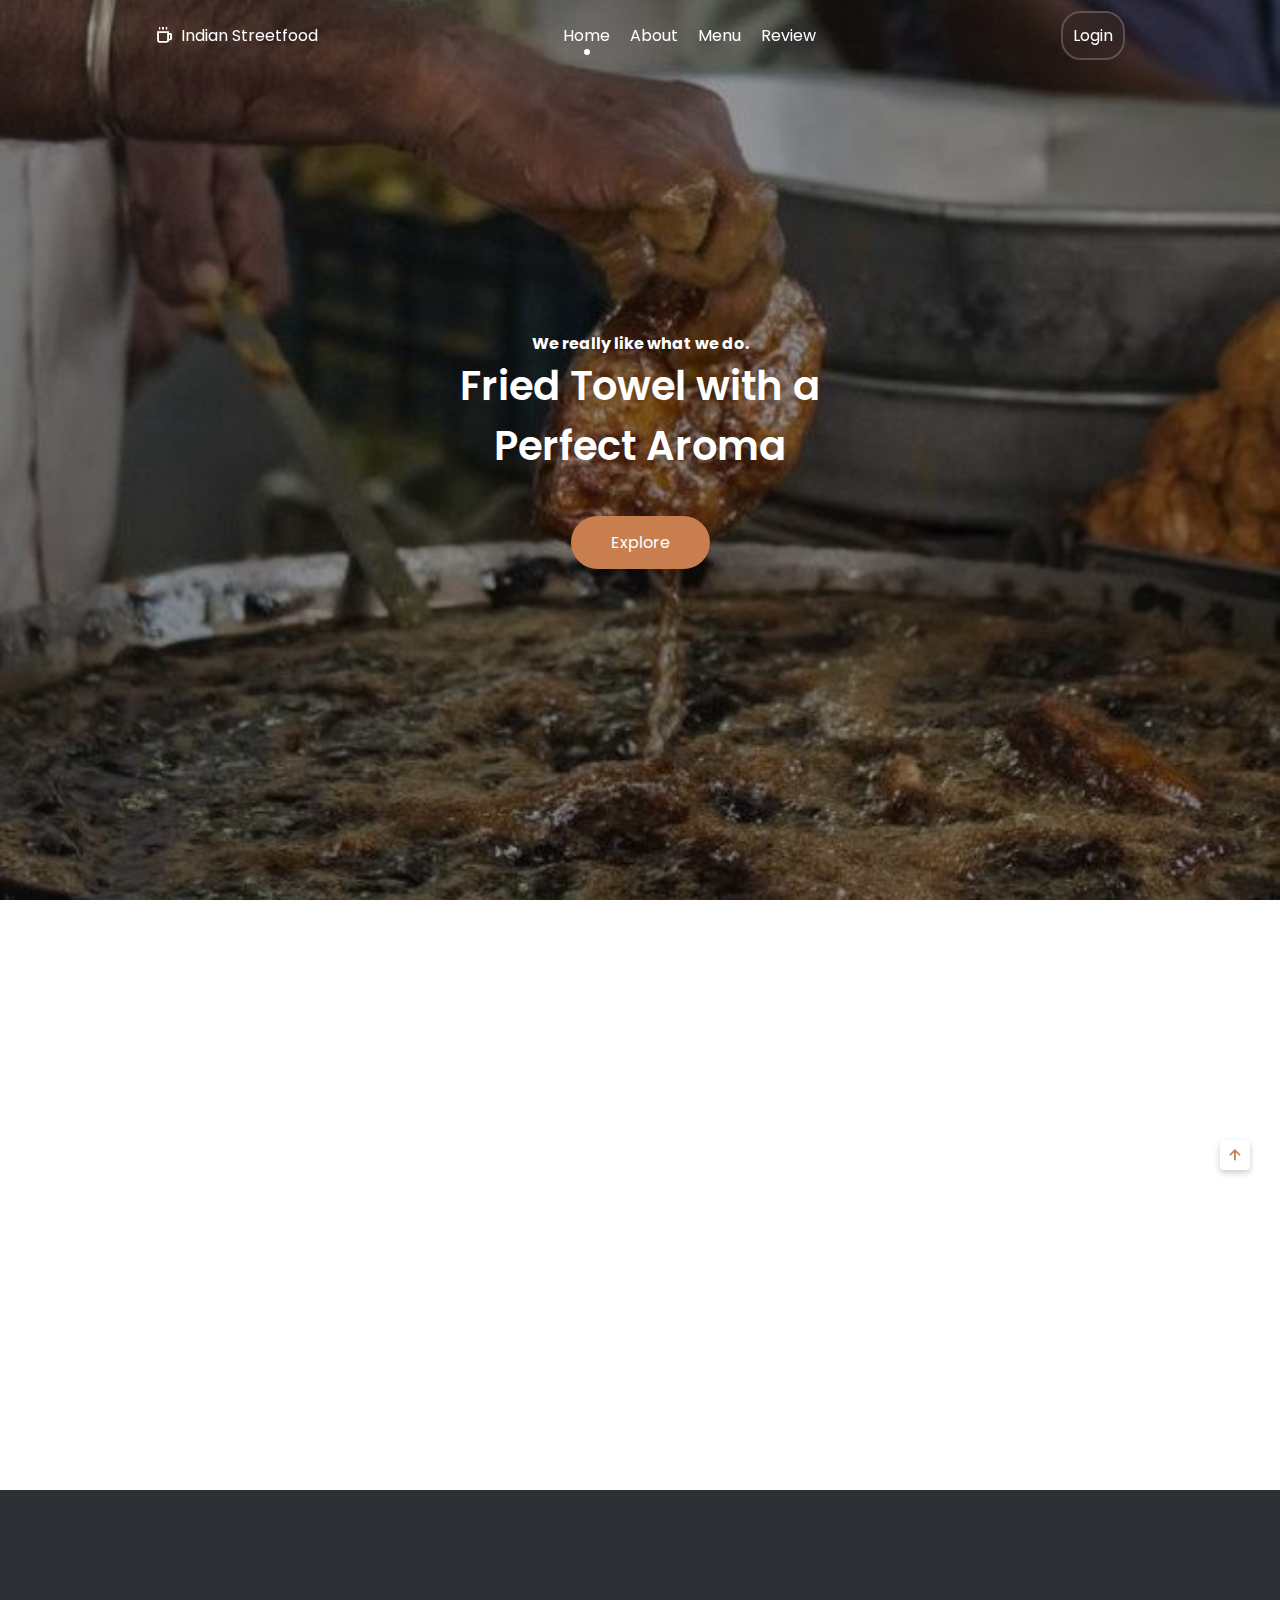
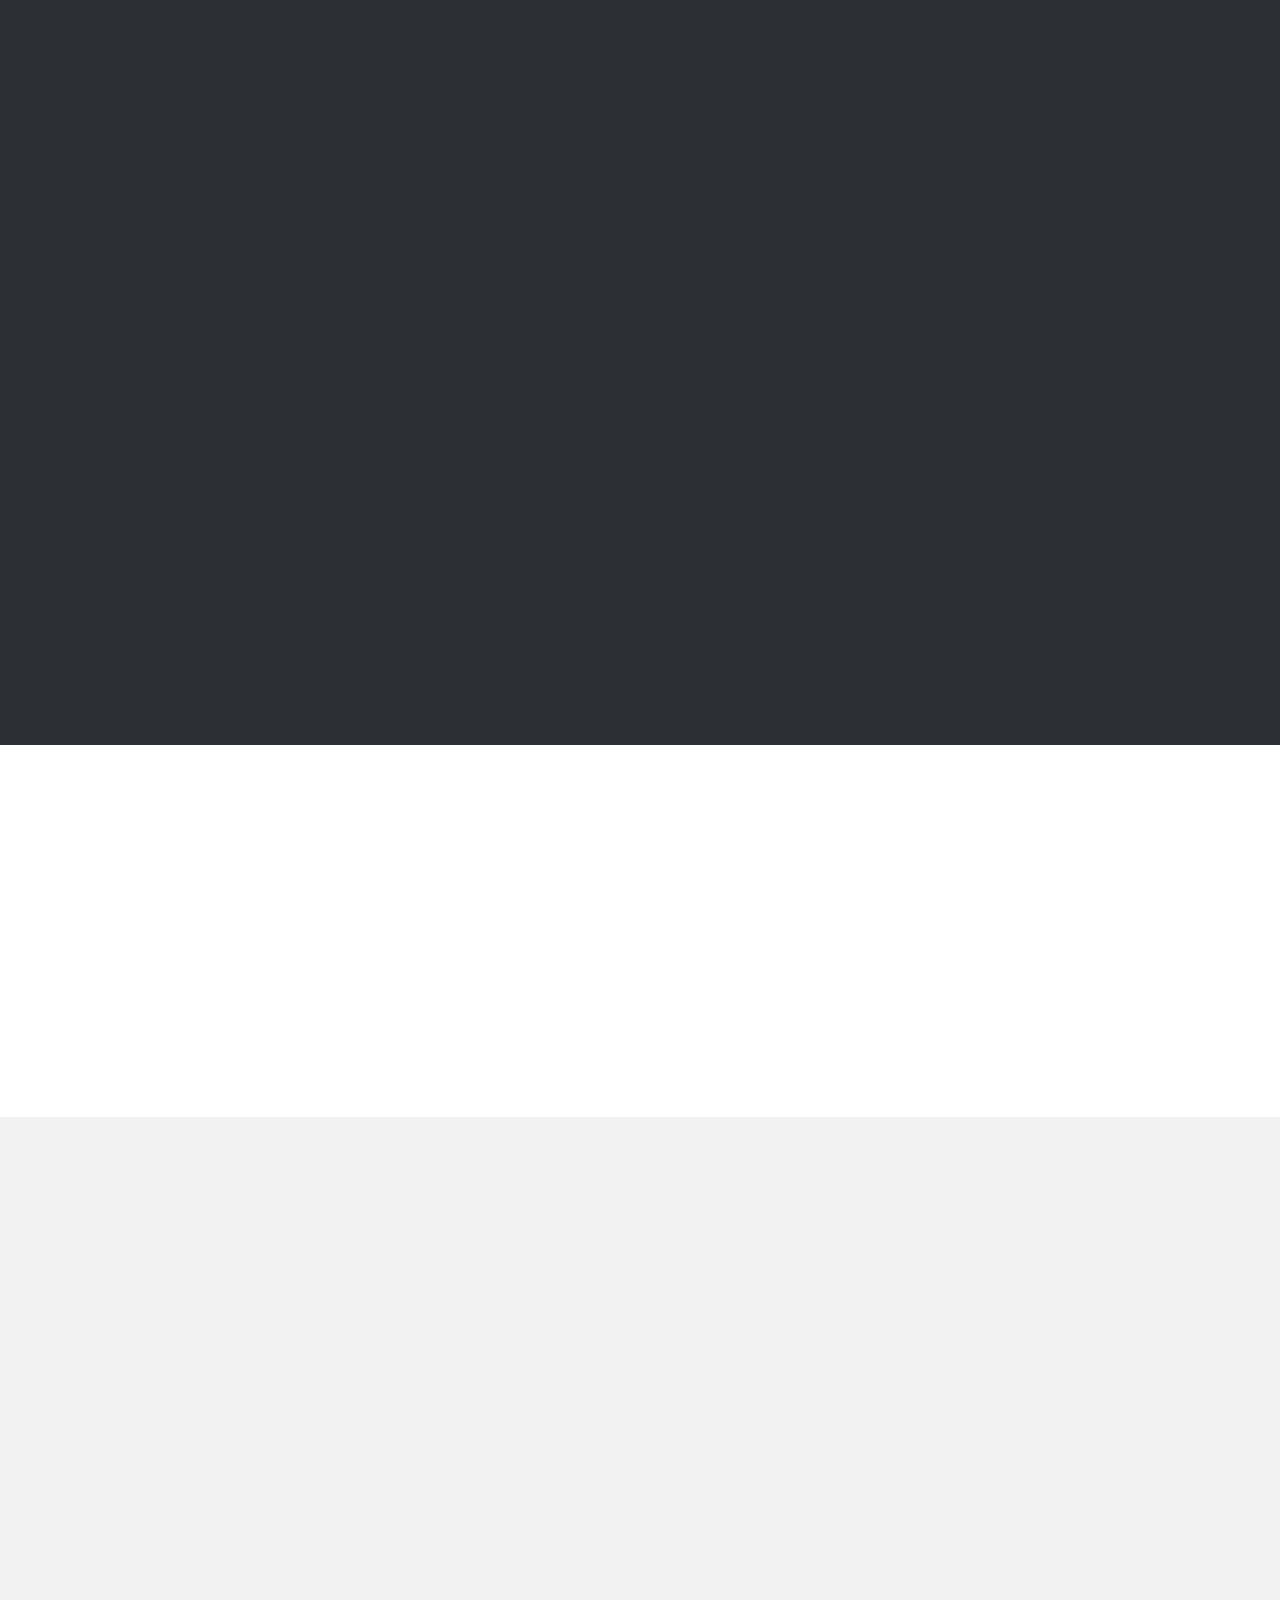
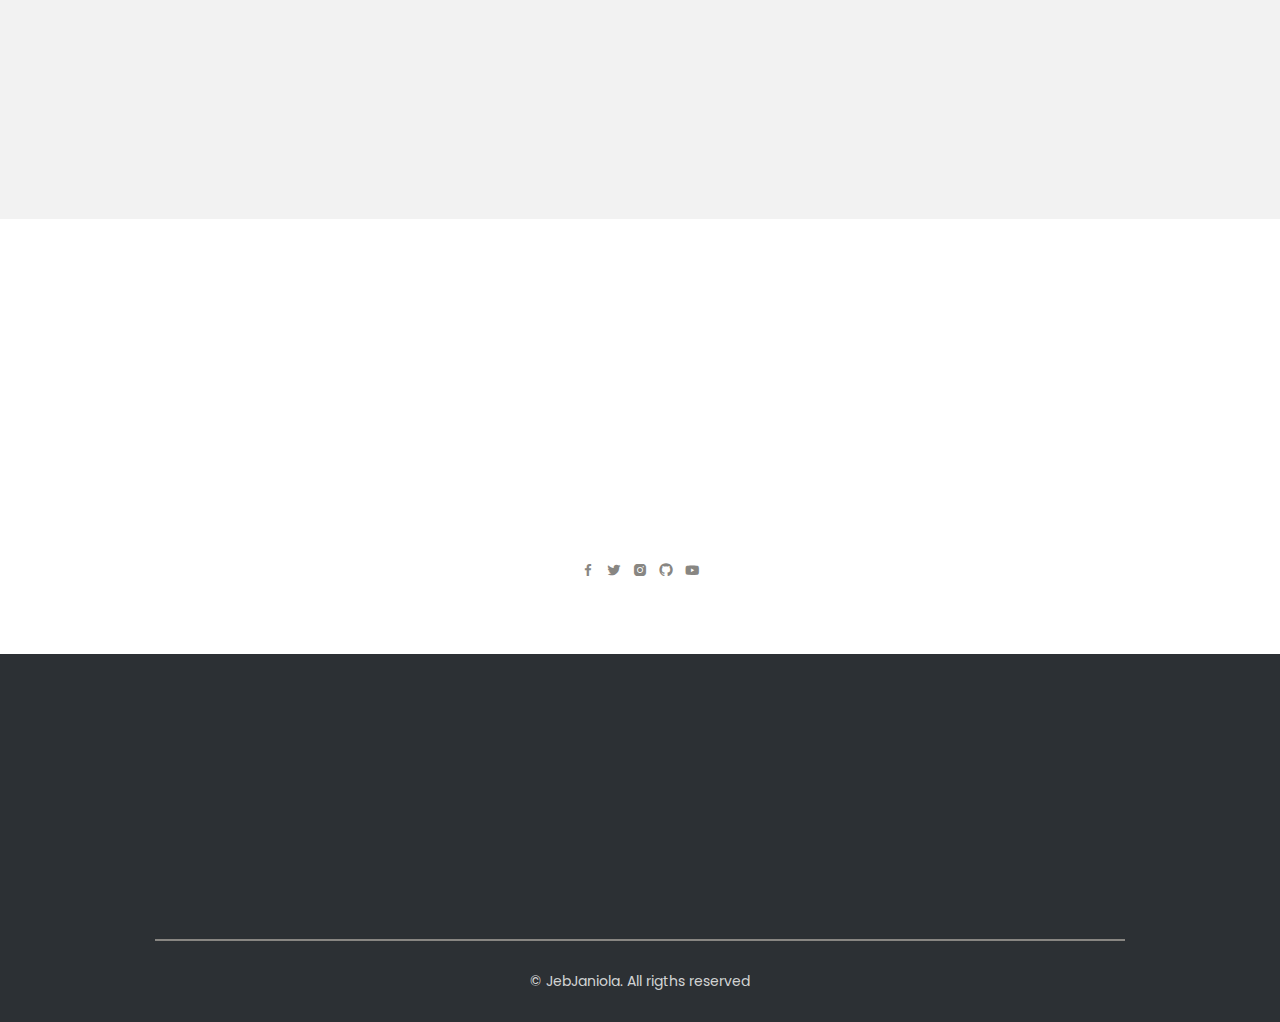
==== index.html @ 49293aab "Add files via upload" ====
<!DOCTYPE html>
<html lang="en">
<head>
    <meta charset="UTF-8">
    <meta http-equiv="X-UA-Compatible" content="IE=edge">
    <meta name="viewport" content="width=device-width, initial-scale=1.0">
    <title>Indian Streetfood</title>

    <!-- Swiper JS CSS-->
    <link rel="stylesheet" href="css/swiper-bundle.min.css">

    <!-- Scroll Reveal -->
    <link rel="stylesheet" href="css/scrollreveal.min.js">

    <!-- Boxicons -->
    <link href='https://unpkg.com/boxicons@2.1.2/css/boxicons.min.css' rel='stylesheet'>
        
    <!-- CSS -->
    <link rel="stylesheet" href="css/style.css">

</head>
<body>
<!-- Header -->
    <header class="header">
            <nav class="nav container flex">
                    <a href="#" class="logo-content flex">
                        <i class='bx bx-coffee logo-icon'></i>
                        <span class="logo-text">Indian Streetfood</span>
                    </a>

                    <div class="menu-content">
                            <ul class="menu-list flex">
                                    <li><a href="#home" class="nav-link active-navlink">home</a></li>
                                    <li><a href="#about" class="nav-link">about</a></li>
                                    <li><a href="#menu" class="nav-link">menu</a></li>
                                    <li><a href="#review" class="nav-link">review</a></li>
                            </ul>

                            <div class="media-icons flex">
                                    <a href="https://www.facebook.com"><i class='bx bxl-facebook'></i></a>
                                    <a href="https://twitter.com/i/flow/login"><i class='bx bxl-twitter' ></i></a>
                                    <a href="https://www.instagram.com/accounts/login"><i class='bx bxl-instagram-alt' ></i></a>
                                    <a href="https://github.com/login"><i class='bx bxl-github'></i></a>
                                    <a href="https://www.youtube.com/login"><i class='bx bxl-youtube'></i></a>
                            </div>

                            <i class='bx bx-x navClose-btn'></i>
                        </div>
                        
                        <div class="contact-content flex">                        
                            <button onclick="location.href='(THIS IS THE MAIN PAGE) login.html'" class="phone-number">Login</button>
                        </div>

                        <i class='bx bx-menu navOpen-btn'></i>
                </nav>
        
    </header>

<!-- Home Section -->
    <main>
        <section class="home" id="home">
                <div class="home-content">
                        <div class="swiper mySwiper">
                                <div class="swiper-wrapper">
                                        <div class="swiper-slide">
                                                <img src="images/homeImg1.jpg" alt="" class="home-img">

                                                <div class="home-details">
                                                        <div class="home-text">
                                                                <h4 class="homeSubtitle">We really like what we do.</h4>
                                                                <h2 class="homeTitle">Fried Towel with a <br> Perfect Aroma</h2>
                                                        </div>

                                                        <button class="button">Explore</button>
                                                </div>
                                        </div>

                                        <div class="swiper-slide">
                                                <img src="images/homeImg2.jpg" alt="" class="home-img">

                                                <div class="home-details">
                                                        <div class="home-text">
                                                                <h4 class="homeSubtitle">Enjoy the finest exotic foods.</h4>
                                                                <h2 class="homeTitle">Enjoy Our Exclusive <br> Mekus Mekus</h2>
                                                        </div>

                                                        <button class="button">Explore</button>
                                                </div>
                                        </div>

                                        <div class="swiper-slide">
                                                <img src="images/homeImg3.jpg" alt="" class="home-img">

                                                <div class="home-details">
                                                        <div class="home-text">
                                                                <h4 class="homeSubtitle">Making Our food with bacteria.</h4>
                                                                <h2 class="homeTitle">Alluring and Fragrant <br> Hand Aroma</h2>
                                                        </div>

                                                        <button class="button">Explore</button>
                                                </div>
                                        </div>
                                </div>

                                <div class="swiper-button-next swiper-navBtn"></div>
                                <div class="swiper-button-prev swiper-navBtn"></div>
                                <div class="swiper-pagination"></div>
                        </div>
                </div>
        </section>

    
<!-- About Section -->
        <section class="section about" id="about">
                <div class="about-content container">
                        <div class="about-imageContent">
                                <img src="images/aboutImg.jpg" alt="" class="about-img">

                                <div class="aboutImg-textBox">
                                        <i class='bx bx-heart heart-icon flex'></i>
                                        <p class="content-description">I really love the Sabaw sa Bata. The mixture was very smooth.</p>
                                </div>
                        </div>

                        <div class="about-details">
                                <div class="about-text">
                                        <h4 class="content-subtitle"><i>Our Indian Shop</i></h4>
                                        <h2 class="content-title">We Combine Cleanliness <br> and Dirtiness</h2>
                                        <p class="content-description">We appreciate your trust greatly. 
                                                Our clients choose us and our products because they know we are the best.</p>

                                        <ul class="about-lists flex">
                                                <li class="about-list">Sabaw sa Bata</li>
                                                <li class="about-list dot">.</li>
                                                <li class="about-list">Linanay na Plastic</li>
                                                <li class="about-list dot">.</li>
                                                <li class="about-list">Mekus</li>
                                        </ul>
                                </div>

                                <div class="about-buttons flex">
                                        <button class="button">About Us</button>
                                        <a href="#" class="about-link flex">
                                                <span class="link-text">see more</span>
                                                <i class='bx bx-right-arrow-alt about-arrowIcon'></i>
                                        </a>
                                </div>
                        </div>

                </div>
        </section>

    
<!-- Menu Section -->
        <section class="section menu" id="menu">
            <div class="menu-container container">
                    <div class="meu-text">
                            <h4 class="section-subtitle"><i>Our Menu</i></h4>
                            <h2 class="section-title">Our Popular Menu</h2>
                            <p class="section-description">
                                Our place designed by pro food architecture with psychologist to build best place suit you.
                            </p>
                    </div>

                    <div class="menu-content">
                            <div class="menu-items">
                                    <div class="menu-item flex">
                                            <img src="images/menuImg1.png" alt="" class="menu-img">

                                            <div class="menuItem-details">
                                                    <h4 class="menuItem-topic">Dinuldog na Kaang</h4>
                                                    <p class="menuItem-des">"Our Best Seller!" Very high quality ingredients coming from ancient pots.</p>
                                            </div>

                                            <div class="menuItem-price flex">
                                                    <span class="discount-price">$19.99</span>
                                                    <span class="real-price">$49.66</span>
                                            </div>
                                    </div>
                                    <div class="menu-item flex">
                                            <img src="images/menuImg2.png" alt="" class="menu-img">

                                            <div class="menuItem-details">
                                                    <h4 class="menuItem-topic">Sabaw sa Bata</h4>
                                                    <p class="menuItem-des">High quality homemade soup filled with bunch of proteins.</p>
                                            </div>

                                            <div class="menuItem-price flex">
                                                    <span class="discount-price">$39.99</span>
                                                    <span class="real-price">$69.66</span>
                                            </div>
                                    </div>
                                    <div class="menu-item flex">
                                            <img src="images/menuImg3.png" alt="" class="menu-img">

                                            <div class="menuItem-details">
                                                    <h4 class="menuItem-topic">Linanay na Plastic</h4>
                                                    <p class="menuItem-des">Very nutritous highly toxic Planet Saturn organic minerals.</p>
                                            </div>

                                            <div class="menuItem-price flex">
                                                    <span class="discount-price">$9.99</span>
                                                    <span class="real-price">$19.66</span>
                                            </div>
                                    </div>
                                    <div class="menu-item flex">
                                            <img src="images/menuImg4.png" alt="" class="menu-img">

                                            <div class="menuItem-details">
                                                    <h4 class="menuItem-topic">Abog's Bintana</h4>
                                                    <p class="menuItem-des">Imported high quality dust of windows coming from Mars</p>
                                            </div>

                                            <div class="menuItem-price flex">
                                                    <span class="discount-price">$59.99</span>
                                                    <span class="real-price">$99.66</span>
                                            </div>
                                    </div>
                            </div>

                            <div class="time-table">
                                    <span class="time-topic">Catogries Time</span>

                                    <ul class="time-lists">
                                            <li class="time-list flex">
                                                    <span class="open-day"> Sunday</span>
                                                    <span class="open-time">Closed</span>
                                            </li>
                                            <li class="time-list flex">
                                                    <span class="open-day"> Monday</span>
                                                    <span class="open-time">7.00am - 3.00pm</span>
                                            </li>
                                            <li class="time-list flex">
                                                    <span class="open-day"> Tuesday</span>
                                                    <span class="open-time">7.00am - 3.00pm</span>
                                            </li>
                                            <li class="time-list flex">
                                                    <span class="open-day"> Wednesday</span>
                                                    <span class="open-time">7.00am - 3.00pm</span>
                                            </li>
                                            <li class="time-list flex">
                                                    <span class="open-day"> Thursday</span>
                                                    <span class="open-time">7.00am - 3.00pm</span>
                                            </li>
                                            <li class="time-list flex">
                                                    <span class="open-day"> Friday</span>
                                                    <span class="open-time">7.00am - 3.00pm</span>
                                            </li>
                                            <li class="time-list flex">
                                                    <span class="open-day"> Saturday</span>
                                                    <span class="open-time">9.00am - 2.00pm</span>
                                            </li>
                                    </ul>
                            </div>
                    </div>
            </div>
        </section>

    
<!-- Brand Section -->
        <section class="section brand">
            <div class="brand-container container">
                    <h4 class="section-subtitle"><i>Our Trusted Brand</i></h4>

                    <div class="brand-images">
                            <div class="brand-image">
                                    <img src="images/brandImg1.png" alt="" class="brand-img">
                            </div>
                            <div class="brand-image">
                                    <img src="images/brandImg2.png" alt="" class="brand-img">
                            </div>
                            <div class="brand-image">
                                    <img src="images/brandImg3.png" alt="" class="brand-img">
                            </div>
                            <div class="brand-image">
                                    <img src="images/brandImg4.png" alt="" class="brand-img">
                            </div>
                            <div class="brand-image">
                                    <img src="images/brandImg5.png" alt="" class="brand-img">
                            </div>
                    </div>
            </div>
        </section>

    
<!-- Reviews Section -->
        <section class="section review" id="review">
            <div class="review-container container">
                    <div class="review-text">
                            <h4 class="section-subtitle"><i>Reviews</i></h4>
                            <h2 class="section-title">What Clients Says</h2>
                            <p class="section-description">Many of our clients give high rating on our products making sure the Cleanliness and Healthiness of our foods.</p>
                    </div>

                    <div class="tesitmonial swiper mySwiper">
                            <div class="swiper-wrapper">
                                    <div class="testi-content swiper-slide flex">
                                            <img src="images/profileImg2.jpg" alt="" class="review-img">
                                            <p class="review-quote">Grabe Di gyud ko katuo na in-ani diay kalami inyong "Dinuldog na Kaang" sulit kaayu siya para sa iyang presyo perti gyud nakong busuga 10/10 gyud koni marecomend ninyo mga goys, sanaman inyo gihuwat mga goys? mekus mekus namo!</p>
                                            <i class='bx bxs-quote-alt-left quote-icon'></i>

                                            <div class="testi-personDetails flex">
                                                    <span class="name">James Marky Gervise</span>
                                                    <span class="job">Call of Duty Financer</span>
                                            </div>
                                    </div>
                                    <div class="testi-content swiper-slide flex">
                                            <img src="images/profileImg1.jpg" alt="" class="review-img">
                                            <p class="review-quote">Nipalit ko nganhig sa inyong store og "Sabaw sa Bata" kay labad kaayu akong ulo gikan ko losestreak sa ML nya dili ko katuo inani kaayu kalami inyo pagkaon sulit kaayu for the price 11/10 gyud akong rate.</p>
                                            <i class='bx bxs-quote-alt-left quote-icon'></i>

                                            <div class="testi-personDetails flex">
                                                    <span class="name">John Sasing</span>
                                                    <span class="job">Kadita Top Global Mars</br>53 Stars Epical Immortal</span>
                                            </div>
                                    </div>
                                    <div class="testi-content swiper-slide flex">
                                            <img src="images/profileImg3.jpg" alt="" class="review-img">
                                            <p class="review-quote">The best kaayu inyong "Abog's Bintana" naa nagyud koy energy sakong sayaw sa tiktok this is my best purchase so far 100/10 is my rate.</p>
                                            <i class='bx bxs-quote-alt-left quote-icon'></i>

                                            <div class="testi-personDetails flex">
                                                    <span class="name">Johnfer Roble</span>
                                                    <span class="job">Tiktoker</span>
                                            </div>
                                    </div>
                                </div>
                                <div class="swiper-button-next swiper-navBtn"></div>
                                <div class="swiper-button-prev swiper-navBtn"></div>
                                <div class="swiper-pagination"></div>
                    </div>
            </div>
        </section>

    
<!-- Newsletter Section -->
        <section class="section newsletter">
            <div class="newletter-container container">
                <a href="#" class="logo-content flex">
                        <i class='bx bx-coffee logo-icon'></i>
                        <span class="logo-text">Indian Streetfood</span>
                    </a>

                    <p class="section-description">This is the perfect place to find a nice and cozy spot to eat some. You'll find the Dinuldog na kaang, Abogs Bintana and more shops right in this website.</p>

                    <div class="newsletter-inputBox">
                            <input type="email" placeholder="email@example.com" class="newletter-input">
                            <button class="button newsletter-button">Subscribe</button>
                    </div>

                    <div class="newsletter media-icons flex">
                        <a href="https://www.facebook.com"><i class='bx bxl-facebook'></i></a>
                        <a href="https://twitter.com/i/flow/login"><i class='bx bxl-twitter' ></i></a>
                        <a href="https://www.instagram.com/accounts/login"><i class='bx bxl-instagram-alt' ></i></a>
                        <a href="https://github.com/login"><i class='bx bxl-github'></i></a>
                        <a href="https://www.youtube.com/login"><i class='bx bxl-youtube'></i></a>
                </div>
            </div>
        </section>
        
    
<!-- Footer Section -->
        <footer class="section footer">
            <div class="footer-container container">
                    <div class="footer-content">
                        <a href="#" class="logo-content flex">
                                <i class='bx bx-coffee logo-icon'></i>
                                <span class="logo-text">Indian Streetfood</span>
                            </a>

                            <p class="content-description">Indian Streetfoods serves different variants of high quality clean dishes in a much affordable price.</p>

                            <div class="footer-location flex">
                                <i class='bx bx-map map-icon'></i>
                                
                                <div class="location-text">
                                        North Atlantic Ocean, Noachis Terra, Mars, Solar System, 45.0°S 350.0°E
                                </div>
                            </div>
                    </div>

                    <div class="footer-linkContent">
                            <ul class="footer-links">
                                    <h4 class="footerLinks-title">Facility</h4>

                                    <li><a href="#" class="footer-link">Private Room</a></li>
                                    <li><a href="#" class="footer-link">Meeting Room</a></li>
                                    <li><a href="#" class="footer-link">Event Room</a></li>
                                    <li><a href="#" class="footer-link">Creative Studio</a></li>
                                    <li><a href="#" class="footer-link">Custom Room</a></li>
                            </ul>
                            <ul class="footer-links">
                                    <h4 class="footerLinks-title">Facility</h4>

                                    <li><a href="#" class="footer-link">Coffee</a></li>
                                    <li><a href="#" class="footer-link">Beverages</a></li>
                                    <li><a href="#" class="footer-link">Dishes</a></li>
                            </ul>
                            <ul class="footer-links">
                                    <h4 class="footerLinks-title">Support</h4>

                                    <li><a href="#" class="footer-link">About Us</a></li>
                                    <li><a href="#" class="footer-link">FAQs</a></li>
                                    <li><a href="#" class="footer-link">Private Policy</a></li>
                                    <li><a href="#" class="footer-link">Help Us</a></li>
                            </ul>
                    </div>
            </div>
            <div class="footer-copyRight">&#169; JebJaniola. All rigths reserved</div>
        </footer>

<!-- Scroll Up -->
        <a href="#home" class="scrollUp-btn flex">
                <i class='bx bx-up-arrow-alt scrollUp-icon'></i>
        </a>

</main>

<!-- Swiper JS -->
<script src="js/swiper-bundle.min.js"></script>

<!-- Scroll Reveal -->
<script src="js/scrollreveal.js"></script>

<!-- JavaScript -->
    <script src="js/script.js"></script>
</body>
</html>
---- css/style.css ----
/* Google Fonts - Poppins */
@import url('https://fonts.googleapis.com/css2?family=Poppins:wght@300;400;500;600&display=swap');

html{
    font-size: 62.5%; /* 1rem = 10px */
    scroll-behavior: smooth;
}
:root{
/* Font Sizes & Family */
/* if we set html's font size 62.5% then 1rem = 10px */

--body-font: 'Poppins', sans-serif;

--big-font: 4rem;
--h1-font: 3.6rem;
--h2-font: 2.4rem;
--h3-font: 2rem;
--h4-font: 1.8rem;
--normal-font: 1.6rem;
--small-font: 1.4rem;
--smaller-font: 1.3rem;

/* Font Weight ***/
--font-regular: 400;
--font-medium: 500;
--font-semi-bold: 600;

/* Color Variables */
--primary-color: #C87E4F;
--primary-color-hover: #C2703D;
--text-color: #333;
--text-color-light: #888682;
--border-color: #484848;
--white-color: #FFF;
--section-bg: #2C3034;

/* z-index */
--z-overlay: 10;
--z-fixed: 100;

/* transition */
--tran-0-2: 0.2s;
--tran-0-3: 0.3s;
--tran-0-5: 0.5s;
}

/*Font sizes For Small Screen 968px */
@media screen and (max-width: 990px) {
:root {
  --big-font: 3.5rem;
  --h1-font: 2.4rem;
  --h2-font: 2rem;
  --h3-font: 1.8rem;
  --h4-font: 1.6rem;
  --normal-font: 1.5rem;
  --small-font: 1.3rem;
  --smaller-font: 1.2rem;
}
}


/* Pre-CSS */
*{
  margin: 0;
  padding: 0;
  box-sizing: border-box;
}
body{
  overflow-x: hidden;
  background-color: var(--white-color);
}

/* Custom Scrollbar */
::selection{
  background-color: var(--primary-color);
  color: var(--white-color);
}
::-webkit-scrollbar{
  width: 8px;
}
::-webkit-scrollbar-track{
  background-color: #f9f1ec;
}
::-webkit-scrollbar-thumb{
  border-radius: 1rem;
  background-color: var(--primary-color);
}
::-webkit-scrollbar-thumb:hover{
  border-radius: 1rem;
  background-color: var(--primary-color-hover)
}

body,
button,
input{
  font-family: var(--body-font);
  font-size: var(--normal-font);
  font-weight: var(--font-regular);
  color: var(--text-color);
}

input{
  outline: none;
}
ul{
  list-style: none;
}
a{
  text-decoration: none;
}
img{
  width: 100%;
  height: 100%;
  object-fit: cover;
}

/* Reusuable CSS */
.section{
  padding: 7rem 2rem;
}
.container{
  max-width: 1030px;
  width: 100%;
  margin: 0 auto;
  padding: 0 3rem;
}
.flex{
  display: flex;
  align-items: center;
  column-gap: 0.6rem;
}
.button{
  border: none;
  outline: none;
  color: var(--white-color);
  padding: 1.4rem 4rem;
  border-radius: 3rem;
  background-color: var(--primary-color);
  transition: var(--tran-0-3);
  cursor: pointer;
}
.button:hover{
  background-color: var(--primary-color-hover);
}
.section-subtitle,
.content-subtitle{
  color: var(--primary-color);
  font-size: var(--normal-font);
  letter-spacing: 1px;
  font-weight: var(--font-medium);
  text-align: center;
}
.section-title,
.content-title{
  text-align: center;
  font-size: var(--h2-font);
  font-weight: var(--font-medium);
  margin: 1rem 0;
}
.section-description,
.content-description{
  text-align: center;
  margin-bottom: 2rem;
}
.section-description{
  padding: 0 16rem;
}
/* Header */
.header{
  position: fixed;
  top: 0;
  left: 0;
  height: 7rem;
  width: 100%;
  z-index: var(--z-fixed);
  transition: var(--tran-0-5);
}
.header-active{
  height: 6rem;
  background-color: var(--white-color);
  box-shadow: 0 0 10px rgba(0, 0, 0, 0.2);
}

/* nav */
.nav{
  position: relative;
  height: 100%;
  align-items: center;
  justify-content: space-between;
}
.logo-icon,
.logo-text,
.nav-link,
.phone-icon{
  color: var(--white-color);
}
.phone-number{
  color: var(--white-color);
  background: transparent;
border: 2px solid rgba(255, 255, 255, .2);
backdrop-filter: blur(20px);
box-shadow: 0 0 10px rgba(0, 0, 0, .1);
  border-radius: 20px;
font-size: 16px;
padding: 10px 10px 10px 10px;
}

.header-active .logo-icon,
.header-active .logo-text,
.header-active .nav-link,
.header-active .phone-icon,
.header-active .phone-number{
  color: var(--text-color);
}

.logo-icon,
.phone-icon{
  font-size: 2rem;
}
.menu-list{
  column-gap: 2rem;
}
.nav-link{
  position: relative;
  text-transform: capitalize;
}
.nav-link::before{
  content: '';
  position: absolute;
  left: 50%;
  bottom: -8px;
  height: 6px;
  width: 6px;
  border-radius: 50%;
  transform: translateX(-50%);
  background-color: var(--white-color);
  opacity: 0;
}
.active-navlink::before{
  opacity: 1;
}
.header-active .active-navlink::before{
  background-color: var(--text-color);
}
.media-icons{
  column-gap: 1rem;
}
.media-icons a{
  color: var(--text-color-light);
}
.navClose-btn,
.navOpen-btn,
.media-icons{
  display: none;
}

/* nav responsive */
@media screen and (max-width: 768px) {
  .contact-content{
    display: none;
  }
  .navClose-btn,
  .navOpen-btn,
  .media-icons{
  display: block;
}
  .nav .menu-content{
    position: fixed;
    top: 0;
    right: -100%;
    max-width: 300px;
    width: 100%;
    height: 100%;
    z-index: var(--z-fixed);
    padding: 10rem 0 5rem;
    background-color: var(--white-color);
    box-shadow: 0 0 10px rgba(0, 0, 0, 0.2);
    display: flex;
    flex-direction: column;
    align-items: center;
    justify-content: space-between;
    transition: var(--tran-0-5);
  }
  .nav .menu-content.open{
    right: 0;
  }
  .menu-list{
    flex-direction: column;
    row-gap: 2.5rem;
    font-size: var(--h4-font);
  }
  .nav-link{
    color: var(--text-color);
  }
  .nav-link::before{
    background-color: var(--text-color);
  }
  .navClose-btn{
    position: absolute;
    top: 2rem;
    right: 2rem;
    font-size: 2.5rem;
    cursor: pointer;
  }
  .navOpen-btn{
    font-size: 2rem;
    cursor: pointer;
    color: var(--white-color);
  }
  .header-active .navOpen-btn{
    color: var(--text-color);
  }
}


/* Home */
.home{
  height: 100vh;
  width: 100%;
  /* background-color: red; */
}
.swiper-slide{
  position: relative;
  height: 100vh;
  width: 100%;
}
.home .swiper-slide::before{
  content: '';
  position: absolute;
  left: 0;
  top: 0;
  height: 100%;
  width: 100%;
  background-color: rgba(0, 0, 0, 0.4);
  z-index: var(--z-overlay);
}
.home-img{
  height: 100%;
  width: 100%;
}

/* swiper button */
.swiper-navBtn{
  height: 5rem;
  width: 5rem;
  color: var(--white-color);
  border-radius: 50%;
  background-color: rgba(255, 255, 255, 0.2);
  transition: var(--tran-0-2);
  opacity: 0;
  visibility: visible;
}
.home:hover .swiper-navBtn,
.review:hover .swiper-navBtn{
  opacity: 1;
}
.swiper-navBtn:hover{
  background-color: rgba(255, 255, 255, 0.3);
}
.swiper-navBtn::after,
.swiper-navBtn::before{
  font-size: 2rem;
}

.swiper-button-next{
  right: 16rem;
}
.swiper-button-prev{
  left: 16rem;
}

.swiper-pagination-bullet{
  background-color: var(--white-color);
  opacity: 1;
  height: 1.5rem;
  width: 1.5rem;
  margin-bottom: 2rem;
  visibility: hidden;
}
.swiper-pagination-bullet-active{
  border: 3px solid var(--white-color);
  background-color: var(--primary-color);
}
.home-details{
  position: absolute;
  top: 50%;
  left: 50%;
  z-index: var(--z-fixed);
  transform: translate(-50%, -50%);
  display: grid;
  justify-items: center;
  width: 100%;
  row-gap: 4rem;
}

.homeSubtitle{
  text-align: center;
  font-size: var(--normal-font);
  color: var(--white-color);
}
.homeTitle{
  text-align: center;
  font-size: var(--big-font);
  color: var(--white-color);
  font-weight: var(--font-semi-bold);
}


/* About */
.about .content-subtitle,
.about .content-title,
.about .content-description{
  text-align: left;
}
.about-content{
  display: grid;
  grid-template-columns: repeat(2,1fr);
  column-gap: 7rem;
  align-items: center;
  padding: 0 5rem;
}
.about-imageContent{
  position: relative;
  max-width: 400px;
  height: 450px;
  border: 6px solid var(--section-bg);
}
.aboutImg-textBox{
  position: absolute;
  bottom: 2rem;
  right: -5rem;
  padding: 2rem;
  max-width: 360px;
  width: 100%;
  text-align: center;
  border: 6px solid var(--section-bg);
  background-color: var(--white-color);
}
.aboutImg-textBox .content-description{
  text-align: center;
  margin-bottom: 0;
}
.heart-icon{
  position: absolute;
  left: -1.9rem;
  top: 50%;
  height: 3rem;
  width: 3rem;
  color: var(--white-color);
  background-color: var(--section-bg);
  transform: translateY(-50%);
  justify-content: center;
  border-radius: 50%;
}

.about-details{
  display: grid;
  row-gap: 4rem;
}
.about-lists{
  column-gap: 1rem;
  align-items: baseline;
}
.about-list{
  font-weight: var(--font-medium);
  font-size: 1.8rem;
}
.about-list:nth-child(1){
  color: var(--primary-color);
}
.about-list.dot{
  font-size: 2.5rem;
}
.about-buttons{
  column-gap: 2rem;
}
.about-link .link-text,
.about-arrowIcon{
  color: var(--text-color);
  text-transform: uppercase;
}
.about-arrowIcon{
  transition: var(--tran-0-3);
}
.about-link:hover .about-arrowIcon{
  margin-left: 4px;
}

/* Menu */
.menu{
  background-color: var(--section-bg);
}
.section-title,
.section-description{
  color: var(--white-color);
}
.menu .menu-content{
  display: grid;
  grid-template-columns: 1.8fr 1fr;
  column-gap: 6rem;
  margin-top: 6rem
}
.menu-img{
  height: 80px;
  width: 80px;
  margin-right: 1.5rem;
}
.menu-items{
  display: grid;
  row-gap: 1.5rem;
}

.menu-item{
  position: relative;
  padding: 2rem 2.5rem;
  background-color: var(--white-color);
}
.menuItem-details{
  margin-right: 1.5rem;
}
.menuItem-topic{
  font-weight: var(--font-semi-bold);
}
.menuItem-des{
  font-size: var(--small-font);
}
.menuItem-price{
  flex-direction: column;
  padding-left: 2rem;
  border-left: 2px solid rgba(0, 0, 0, 0.3);
}
.discount-price{
  font-size: 1.8rem;
}
.real-price{
  text-decoration: line-through;
}
.time-topic{
  width: 100%;
  display: block;
  text-align: center;
  font-size: 1.8rem;
  font-weight: var(--font-regular);
  padding: 1.5rem 0;
  color: var(--white-color);
  background-color: var(--primary-color);
}
.time-list{
  padding: 1.5rem;
  border-bottom: 2px solid rgba(0, 0, 0, 0.3);
  justify-content: space-between;
  background-color: var(--white-color);
}
.time-list:nth-child(7){
  border-bottom: none;
}

/* Brand */
.brand-images{
  display: grid;
  align-items: center;
  column-gap: 2rem;
  justify-content: space-between;
  justify-items: center;
  margin-top: 3rem;
  grid-template-columns: repeat(5,1fr);
}
.brand-img{
  width: 150px;
  object-fit: contain;
  opacity: 0.4;
  transition: var(--tran-0-5);
}
.brand-img:hover{
  opacity: 1;
}

/* Review */
.review{
  background-color: #f2f2f2;
}
.review .section-title,
.review .section-description{
  color: var(--text-color);
}
.testi-content{
  position: relative;
  height: 100%;
  width: 100%;
  row-gap: 2rem;
  flex-direction: column;
}
.review-img{
  height: 150px;
  width: 150px;
  border-radius: 50%;
  margin-bottom: 2rem;
}
.review-quote{
  padding: 0 15rem;
  text-align: center;
}
.quote-icon{
  font-size: 3rem;
  color: var(--primary-color);
}
.testi-personDetails{
  flex-direction: column;
}
.testi-personDetails .name{
  font-size: 1.8rem;
  font-weight: var(--font-medium);
}

/* swiper btn */
.review .swiper-navBtn{
  background-color: rgba(0, 0, 0, 0.1);
}
.review .swiper-button-next{
  right: 2rem;
  transform: translateY(2rem);
}
.review .swiper-button-prev{
  left: 2rem;
  transform: translateY(2rem);
}
.review .swiper-navBtn:hover{
  background-color: rgba(0, 0, 0, 0.2);
}

/* Newsletter */
.newsletter .logo-icon,
.newsletter .logo-text,
.newsletter .section-description{
  color: var(--text-color);
}
.newletter-container{
  display: grid;
  justify-items: center;
  row-gap: 4rem;
}
.newsletter .logo-icon{
  font-size: 3rem;
  color: var(--text-color-light);
}
.newsletter .logo-text{
  color: var(--text-color-light);
  font-size: 2rem;
  font-weight: var(--font-medium);
}
.newsletter-inputBox{
  position: relative;
  height: 5rem;
  max-width: 400px;
  width: 100%;
  overflow: hidden;
}
.newletter-input{
  height: 100%;
  width: 100%;
  border-radius: 3rem;
  border: 2px solid rgba(0, 0, 0, 0.2);
  padding: 0 16rem 0 2rem;
}
.newsletter-button{
  position: absolute;
  top: 0;
  right: 0;
  border-radius: 0 3rem 3rem 0;
}
.newsletter .media-icons{
  display: flex;
}

/* Footer */
.footer{
  padding: 4rem 2rem 3rem;
  background-color: var(--section-bg);
}
.footer .content-description,
.footer .map-icon,
.footer .location-text{
  color: var(--text-color-light);
}
.footer-container{
  display: grid;
  grid-template-columns: 1fr 2fr;
  column-gap: 2rem;
  align-items: center;
}
.footer-content{
  display: grid;
  row-gap: 3rem;
}
.footer .logo-text,
.footer .logo-icon{
  color: var(--text-color-light);
  font-size: 2rem;
  font-weight: var(--font-medium);
}
.footer .logo-icon{
  font-size: 3rem;
}
.footer .content-description,
.footer .location-text{
  text-align: left;
  font-size: var(--small-font);
}
.footer .map-icon{
  font-size: 3rem;
  margin-right: 1rem;
}
.footer-linkContent{
  display: grid;
  grid-template-columns: repeat(3,1fr);
  justify-items: end;
}
.footer-links{
  display: grid;
  row-gap: 1rem;
  font-weight: var(--font-medium);
  color: var(--white-color);
}
.footer-link{
  font-size: var(--small-font);
  color: rgba(255, 255, 255, 0.5);
  transition: var(--tran-0-3);
}
.footer-link:hover{
  color: rgba(255, 255, 255, 0.8);
}
.footer-copyRight{
  max-width: 970px;
  margin: 0 auto;
  text-align: center;
  padding-top: 3rem;
  margin-top: 3rem;
  font-size: var(--small-font);
  border-top: 2px solid var(--text-color-light);
  color: rgba(255, 255, 255, 0.8);;
}


/* Scroll Up */
.scrollUp-btn{
  position: fixed;
  bottom: -30%;
  right: 3rem;
  height: 3rem;
  width: 3rem;
  font-size: 2rem;
  border-radius: 4px;
  color: var(--primary-color-hover);
  cursor: pointer;
  box-shadow: 0 3px 6px rgba(0, 0, 0, 0.2);
  background-color: var(--white-color);
  z-index: var(--z-overlay);
  justify-content: center;
  transition: var(--tran-0-3);
}
.scrollUpBtn-active{
  bottom: 3rem;
}
.scrollUp-icon{
  opacity: 0.9;
  transition: var(--tran-0-3);
}
.scrollUp-btn:hover .scrollUp-icon{
  opacity: 1;
}

/* Responive media */
@media screen and (max-width: 1150px) {
  .swiper-button-prev {
    left: 10rem;
}
  .swiper-button-next {
    right: 10rem;
}
}

@media screen and (max-width: 1000px) {
  .swiper-button-prev {
    left: 3rem;
}
  .swiper-button-next {
    right: 3rem;
}
  .section-description {
    padding: 0 8rem;
  }
  .about-imageContent {
    height: 400px;
  }
  .aboutImg-textBox {
    padding: 1.5rem 2rem;
  }
  .menu .menu-content {
    grid-template-columns: 1.5fr 1fr;
    column-gap: 3rem;
  }
  .brand-images{
    grid-template-columns: repeat(3,1fr);
  }

}

@media screen and (max-width: 768px) {
  .section.review{
    padding: 7rem 1rem 3rem;
  }
  .review .swiper{
    padding-bottom: 6.5rem;
  }
  .swiper-navBtn{
    visibility: hidden;
  }
  .swiper-pagination-bullet{
    visibility: visible;
  }

  .section {
    padding: 7rem 1rem;
}
.section-description,
.review-quote{
  padding: 0 6rem;
}
.about-content{
  grid-template-columns: 1fr;
  row-gap: 3rem;
  justify-items: center;
}
.about .content-subtitle,
.about .content-title,
.about .content-description{
  text-align: center;
}
.about-details {
  justify-items: center;
}
.about-lists{
  justify-content: center;
}
.menu .menu-content {
  grid-template-columns: 1fr;
  row-gap: 3rem;
}
.footer-container{
  row-gap: 1.5rem;
}
}

@media screen and (max-width: 600px){
  .container{
    padding: 0.5rem;
  }
  .section-description, .review-quote{
    padding: 0;
  }
  .aboutImg-textBox{
    right: -2rem
  }
  .menuItem-price{
    border: none;
  }
  .menu-img{
    height: 70px;
    width: 70px;
    margin-right: 0;
}
  .brand-images{
    grid-template-columns: repeat(2,1fr);
  }
  .brand-img{
    width: 130px;
  }
  .footer-container{
    grid-template-columns: 1fr;
    row-gap: 6rem;
  }
  .footer-content{
    justify-items: center;
  }
  .footer-linkContent{
    justify-items: center;
  }
  
}
@media screen and (max-width: 400px) {
  .homeTitle{
    font-size:3rem;
  }
  .menu-item{
    flex-direction: column;
    align-items: center;
    padding: 1rem;
    row-gap: 2rem;
  }
  .menuItem-details{
    margin-right: 0;
    display: flex;
    flex-direction: column;
    align-items: center;
  }
  .menuItem-price{
    padding-left: 0;
    flex-direction: row;
  }
  .menuItem-des{
    text-align: center;
}
  .newsletter-input {
    padding: 0 11rem 0 2rem;

}
  .newsletter-button {
    padding: 1.4rem 2rem;

}
}
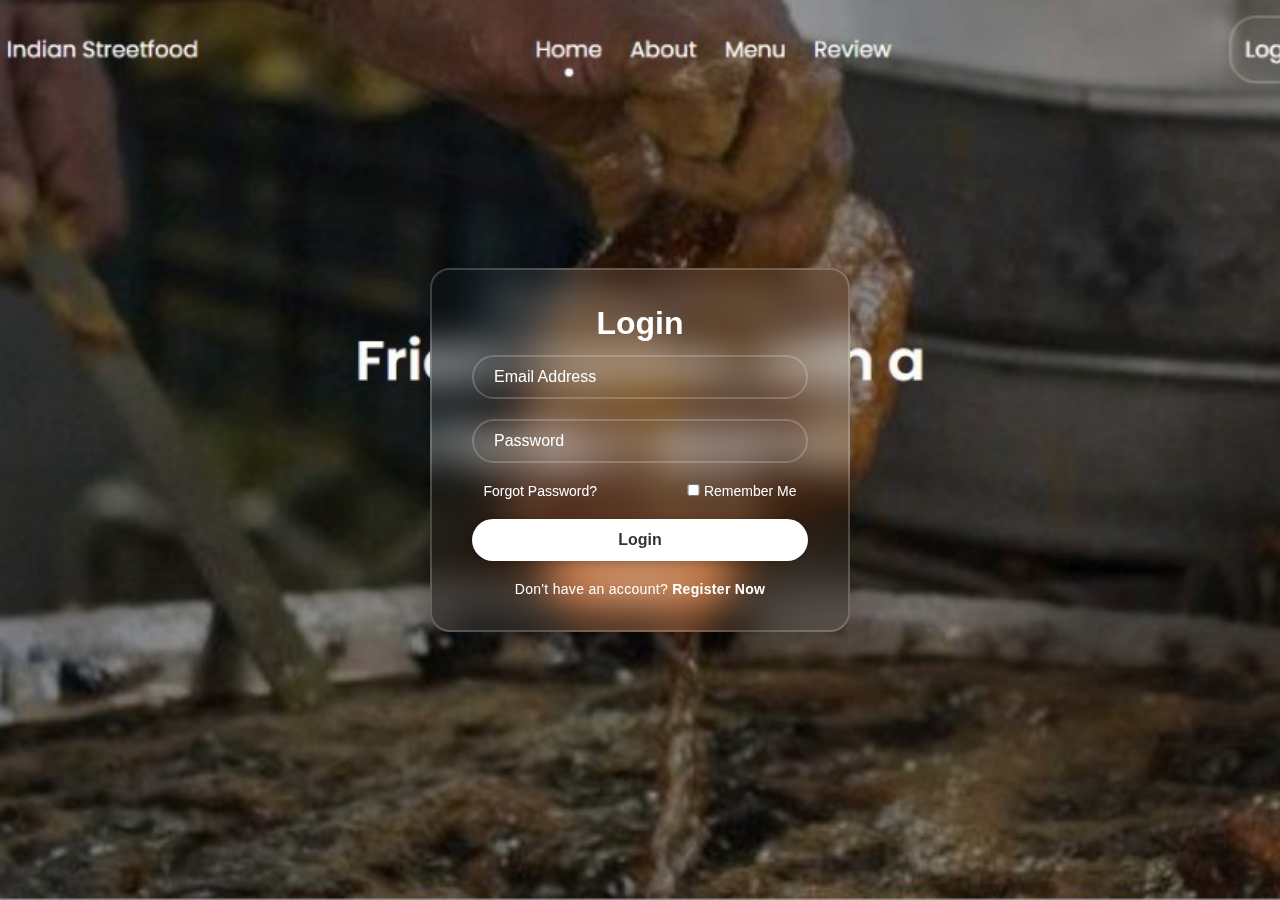
==== commit 9b37b633: "Rename (THIS IS THE MAIN PAGE) login.html to index.html" ====
--- a/index.html
+++ b/index.html
@@ -1,428 +1,79 @@
 <!DOCTYPE html>
-<html lang="en">
+<html>
 <head>
-    <meta charset="UTF-8">
-    <meta http-equiv="X-UA-Compatible" content="IE=edge">
-    <meta name="viewport" content="width=device-width, initial-scale=1.0">
-    <title>Indian Streetfood</title>
-
-    <!-- Swiper JS CSS-->
-    <link rel="stylesheet" href="css/swiper-bundle.min.css">
-
-    <!-- Scroll Reveal -->
-    <link rel="stylesheet" href="css/scrollreveal.min.js">
-
-    <!-- Boxicons -->
-    <link href='https://unpkg.com/boxicons@2.1.2/css/boxicons.min.css' rel='stylesheet'>
-        
-    <!-- CSS -->
-    <link rel="stylesheet" href="css/style.css">
-
+	<meta charset="utf-8">
+	<meta name="viewport" content="width=device-width, initial-scale=1">
+	<title>Indian Streetfood</title>
+	<link rel="stylesheet" href="style.css">
 </head>
 <body>
-<!-- Header -->
-    <header class="header">
-            <nav class="nav container flex">
-                    <a href="#" class="logo-content flex">
-                        <i class='bx bx-coffee logo-icon'></i>
-                        <span class="logo-text">Indian Streetfood</span>
-                    </a>
+	<div class="container">
+		<div id="LoginAndRegistrationForm">
+			<h1 id="formTitle">Login</h1>
+			<div id="formSwitchBtn">
+				
+			</div>
+			<div id="LoginFrom">
+				<form action="mainpage.html">
+					<div class="center">
+						<input id="LoginEmail" class="input-text" type="text" placeholder="Email Address"> 
+						</div>
+						<div>
+						<input id="LoginPassword" class="mt-10 input-text" type="password" placeholder="Password">
+						</div>
 
-                    <div class="menu-content">
-                            <ul class="menu-list flex">
-                                    <li><a href="#home" class="nav-link active-navlink">home</a></li>
-                                    <li><a href="#about" class="nav-link">about</a></li>
-                                    <li><a href="#menu" class="nav-link">menu</a></li>
-                                    <li><a href="#review" class="nav-link">review</a></li>
-                            </ul>
+					<div class="forgot-pass-remember-me mt-10">
+						<div class="forgot-pass">
+							<a id="ForgotPassword" href="JavaScript:void(0);" onclick="ShowForgotPasswordForm()" >Forgot Password?</a>
+						</div>
+						<div class="remember-me">
+							<input id="rememberMe" type="checkbox">
+							<label for="rememberMe">Remember Me</label>
+						</div>
+					</div>						
 
-                            <div class="media-icons flex">
-                                    <a href="https://www.facebook.com"><i class='bx bxl-facebook'></i></a>
-                                    <a href="https://twitter.com/i/flow/login"><i class='bx bxl-twitter' ></i></a>
-                                    <a href="https://www.instagram.com/accounts/login"><i class='bx bxl-instagram-alt' ></i></a>
-                                    <a href="https://github.com/login"><i class='bx bxl-github'></i></a>
-                                    <a href="https://www.youtube.com/login"><i class='bx bxl-youtube'></i></a>
-                            </div>
-
-                            <i class='bx bx-x navClose-btn'></i>
-                        </div>
-                        
-                        <div class="contact-content flex">                        
-                            <button onclick="location.href='(THIS IS THE MAIN PAGE) login.html'" class="phone-number">Login</button>
-                        </div>
-
-                        <i class='bx bx-menu navOpen-btn'></i>
-                </nav>
-        
-    </header>
-
-<!-- Home Section -->
-    <main>
-        <section class="home" id="home">
-                <div class="home-content">
-                        <div class="swiper mySwiper">
-                                <div class="swiper-wrapper">
-                                        <div class="swiper-slide">
-                                                <img src="images/homeImg1.jpg" alt="" class="home-img">
-
-                                                <div class="home-details">
-                                                        <div class="home-text">
-                                                                <h4 class="homeSubtitle">We really like what we do.</h4>
-                                                                <h2 class="homeTitle">Fried Towel with a <br> Perfect Aroma</h2>
-                                                        </div>
-
-                                                        <button class="button">Explore</button>
-                                                </div>
-                                        </div>
-
-                                        <div class="swiper-slide">
-                                                <img src="images/homeImg2.jpg" alt="" class="home-img">
-
-                                                <div class="home-details">
-                                                        <div class="home-text">
-                                                                <h4 class="homeSubtitle">Enjoy the finest exotic foods.</h4>
-                                                                <h2 class="homeTitle">Enjoy Our Exclusive <br> Mekus Mekus</h2>
-                                                        </div>
-
-                                                        <button class="button">Explore</button>
-                                                </div>
-                                        </div>
-
-                                        <div class="swiper-slide">
-                                                <img src="images/homeImg3.jpg" alt="" class="home-img">
-
-                                                <div class="home-details">
-                                                        <div class="home-text">
-                                                                <h4 class="homeSubtitle">Making Our food with bacteria.</h4>
-                                                                <h2 class="homeTitle">Alluring and Fragrant <br> Hand Aroma</h2>
-                                                        </div>
-
-                                                        <button class="button">Explore</button>
-                                                </div>
-                                        </div>
-                                </div>
-
-                                <div class="swiper-button-next swiper-navBtn"></div>
-                                <div class="swiper-button-prev swiper-navBtn"></div>
-                                <div class="swiper-pagination"></div>
-                        </div>
-                </div>
-        </section>
-
-    
-<!-- About Section -->
-        <section class="section about" id="about">
-                <div class="about-content container">
-                        <div class="about-imageContent">
-                                <img src="images/aboutImg.jpg" alt="" class="about-img">
-
-                                <div class="aboutImg-textBox">
-                                        <i class='bx bx-heart heart-icon flex'></i>
-                                        <p class="content-description">I really love the Sabaw sa Bata. The mixture was very smooth.</p>
-                                </div>
-                        </div>
-
-                        <div class="about-details">
-                                <div class="about-text">
-                                        <h4 class="content-subtitle"><i>Our Indian Shop</i></h4>
-                                        <h2 class="content-title">We Combine Cleanliness <br> and Dirtiness</h2>
-                                        <p class="content-description">We appreciate your trust greatly. 
-                                                Our clients choose us and our products because they know we are the best.</p>
-
-                                        <ul class="about-lists flex">
-                                                <li class="about-list">Sabaw sa Bata</li>
-                                                <li class="about-list dot">.</li>
-                                                <li class="about-list">Linanay na Plastic</li>
-                                                <li class="about-list dot">.</li>
-                                                <li class="about-list">Mekus</li>
-                                        </ul>
-                                </div>
-
-                                <div class="about-buttons flex">
-                                        <button class="button">About Us</button>
-                                        <a href="#" class="about-link flex">
-                                                <span class="link-text">see more</span>
-                                                <i class='bx bx-right-arrow-alt about-arrowIcon'></i>
-                                        </a>
-                                </div>
-                        </div>
-
-                </div>
-        </section>
-
-    
-<!-- Menu Section -->
-        <section class="section menu" id="menu">
-            <div class="menu-container container">
-                    <div class="meu-text">
-                            <h4 class="section-subtitle"><i>Our Menu</i></h4>
-                            <h2 class="section-title">Our Popular Menu</h2>
-                            <p class="section-description">
-                                Our place designed by pro food architecture with psychologist to build best place suit you.
-                            </p>
-                    </div>
-
-                    <div class="menu-content">
-                            <div class="menu-items">
-                                    <div class="menu-item flex">
-                                            <img src="images/menuImg1.png" alt="" class="menu-img">
-
-                                            <div class="menuItem-details">
-                                                    <h4 class="menuItem-topic">Dinuldog na Kaang</h4>
-                                                    <p class="menuItem-des">"Our Best Seller!" Very high quality ingredients coming from ancient pots.</p>
-                                            </div>
-
-                                            <div class="menuItem-price flex">
-                                                    <span class="discount-price">$19.99</span>
-                                                    <span class="real-price">$49.66</span>
-                                            </div>
-                                    </div>
-                                    <div class="menu-item flex">
-                                            <img src="images/menuImg2.png" alt="" class="menu-img">
-
-                                            <div class="menuItem-details">
-                                                    <h4 class="menuItem-topic">Sabaw sa Bata</h4>
-                                                    <p class="menuItem-des">High quality homemade soup filled with bunch of proteins.</p>
-                                            </div>
-
-                                            <div class="menuItem-price flex">
-                                                    <span class="discount-price">$39.99</span>
-                                                    <span class="real-price">$69.66</span>
-                                            </div>
-                                    </div>
-                                    <div class="menu-item flex">
-                                            <img src="images/menuImg3.png" alt="" class="menu-img">
-
-                                            <div class="menuItem-details">
-                                                    <h4 class="menuItem-topic">Linanay na Plastic</h4>
-                                                    <p class="menuItem-des">Very nutritous highly toxic Planet Saturn organic minerals.</p>
-                                            </div>
-
-                                            <div class="menuItem-price flex">
-                                                    <span class="discount-price">$9.99</span>
-                                                    <span class="real-price">$19.66</span>
-                                            </div>
-                                    </div>
-                                    <div class="menu-item flex">
-                                            <img src="images/menuImg4.png" alt="" class="menu-img">
-
-                                            <div class="menuItem-details">
-                                                    <h4 class="menuItem-topic">Abog's Bintana</h4>
-                                                    <p class="menuItem-des">Imported high quality dust of windows coming from Mars</p>
-                                            </div>
-
-                                            <div class="menuItem-price flex">
-                                                    <span class="discount-price">$59.99</span>
-                                                    <span class="real-price">$99.66</span>
-                                            </div>
-                                    </div>
-                            </div>
-
-                            <div class="time-table">
-                                    <span class="time-topic">Catogries Time</span>
-
-                                    <ul class="time-lists">
-                                            <li class="time-list flex">
-                                                    <span class="open-day"> Sunday</span>
-                                                    <span class="open-time">Closed</span>
-                                            </li>
-                                            <li class="time-list flex">
-                                                    <span class="open-day"> Monday</span>
-                                                    <span class="open-time">7.00am - 3.00pm</span>
-                                            </li>
-                                            <li class="time-list flex">
-                                                    <span class="open-day"> Tuesday</span>
-                                                    <span class="open-time">7.00am - 3.00pm</span>
-                                            </li>
-                                            <li class="time-list flex">
-                                                    <span class="open-day"> Wednesday</span>
-                                                    <span class="open-time">7.00am - 3.00pm</span>
-                                            </li>
-                                            <li class="time-list flex">
-                                                    <span class="open-day"> Thursday</span>
-                                                    <span class="open-time">7.00am - 3.00pm</span>
-                                            </li>
-                                            <li class="time-list flex">
-                                                    <span class="open-day"> Friday</span>
-                                                    <span class="open-time">7.00am - 3.00pm</span>
-                                            </li>
-                                            <li class="time-list flex">
-                                                    <span class="open-day"> Saturday</span>
-                                                    <span class="open-time">9.00am - 2.00pm</span>
-                                            </li>
-                                    </ul>
-                            </div>
-                    </div>
-            </div>
-        </section>
-
-    
-<!-- Brand Section -->
-        <section class="section brand">
-            <div class="brand-container container">
-                    <h4 class="section-subtitle"><i>Our Trusted Brand</i></h4>
-
-                    <div class="brand-images">
-                            <div class="brand-image">
-                                    <img src="images/brandImg1.png" alt="" class="brand-img">
-                            </div>
-                            <div class="brand-image">
-                                    <img src="images/brandImg2.png" alt="" class="brand-img">
-                            </div>
-                            <div class="brand-image">
-                                    <img src="images/brandImg3.png" alt="" class="brand-img">
-                            </div>
-                            <div class="brand-image">
-                                    <img src="images/brandImg4.png" alt="" class="brand-img">
-                            </div>
-                            <div class="brand-image">
-                                    <img src="images/brandImg5.png" alt="" class="brand-img">
-                            </div>
-                    </div>
-            </div>
-        </section>
-
-    
-<!-- Reviews Section -->
-        <section class="section review" id="review">
-            <div class="review-container container">
-                    <div class="review-text">
-                            <h4 class="section-subtitle"><i>Reviews</i></h4>
-                            <h2 class="section-title">What Clients Says</h2>
-                            <p class="section-description">Many of our clients give high rating on our products making sure the Cleanliness and Healthiness of our foods.</p>
-                    </div>
-
-                    <div class="tesitmonial swiper mySwiper">
-                            <div class="swiper-wrapper">
-                                    <div class="testi-content swiper-slide flex">
-                                            <img src="images/profileImg2.jpg" alt="" class="review-img">
-                                            <p class="review-quote">Grabe Di gyud ko katuo na in-ani diay kalami inyong "Dinuldog na Kaang" sulit kaayu siya para sa iyang presyo perti gyud nakong busuga 10/10 gyud koni marecomend ninyo mga goys, sanaman inyo gihuwat mga goys? mekus mekus namo!</p>
-                                            <i class='bx bxs-quote-alt-left quote-icon'></i>
-
-                                            <div class="testi-personDetails flex">
-                                                    <span class="name">James Marky Gervise</span>
-                                                    <span class="job">Call of Duty Financer</span>
-                                            </div>
-                                    </div>
-                                    <div class="testi-content swiper-slide flex">
-                                            <img src="images/profileImg1.jpg" alt="" class="review-img">
-                                            <p class="review-quote">Nipalit ko nganhig sa inyong store og "Sabaw sa Bata" kay labad kaayu akong ulo gikan ko losestreak sa ML nya dili ko katuo inani kaayu kalami inyo pagkaon sulit kaayu for the price 11/10 gyud akong rate.</p>
-                                            <i class='bx bxs-quote-alt-left quote-icon'></i>
-
-                                            <div class="testi-personDetails flex">
-                                                    <span class="name">John Sasing</span>
-                                                    <span class="job">Kadita Top Global Mars</br>53 Stars Epical Immortal</span>
-                                            </div>
-                                    </div>
-                                    <div class="testi-content swiper-slide flex">
-                                            <img src="images/profileImg3.jpg" alt="" class="review-img">
-                                            <p class="review-quote">The best kaayu inyong "Abog's Bintana" naa nagyud koy energy sakong sayaw sa tiktok this is my best purchase so far 100/10 is my rate.</p>
-                                            <i class='bx bxs-quote-alt-left quote-icon'></i>
-
-                                            <div class="testi-personDetails flex">
-                                                    <span class="name">Johnfer Roble</span>
-                                                    <span class="job">Tiktoker</span>
-                                            </div>
-                                    </div>
-                                </div>
-                                <div class="swiper-button-next swiper-navBtn"></div>
-                                <div class="swiper-button-prev swiper-navBtn"></div>
-                                <div class="swiper-pagination"></div>
-                    </div>
-            </div>
-        </section>
-
-    
-<!-- Newsletter Section -->
-        <section class="section newsletter">
-            <div class="newletter-container container">
-                <a href="#" class="logo-content flex">
-                        <i class='bx bx-coffee logo-icon'></i>
-                        <span class="logo-text">Indian Streetfood</span>
-                    </a>
-
-                    <p class="section-description">This is the perfect place to find a nice and cozy spot to eat some. You'll find the Dinuldog na kaang, Abogs Bintana and more shops right in this website.</p>
-
-                    <div class="newsletter-inputBox">
-                            <input type="email" placeholder="email@example.com" class="newletter-input">
-                            <button class="button newsletter-button">Subscribe</button>
-                    </div>
-
-                    <div class="newsletter media-icons flex">
-                        <a href="https://www.facebook.com"><i class='bx bxl-facebook'></i></a>
-                        <a href="https://twitter.com/i/flow/login"><i class='bx bxl-twitter' ></i></a>
-                        <a href="https://www.instagram.com/accounts/login"><i class='bx bxl-instagram-alt' ></i></a>
-                        <a href="https://github.com/login"><i class='bx bxl-github'></i></a>
-                        <a href="https://www.youtube.com/login"><i class='bx bxl-youtube'></i></a>
-                </div>
-            </div>
-        </section>
-        
-    
-<!-- Footer Section -->
-        <footer class="section footer">
-            <div class="footer-container container">
-                    <div class="footer-content">
-                        <a href="#" class="logo-content flex">
-                                <i class='bx bx-coffee logo-icon'></i>
-                                <span class="logo-text">Indian Streetfood</span>
-                            </a>
-
-                            <p class="content-description">Indian Streetfoods serves different variants of high quality clean dishes in a much affordable price.</p>
-
-                            <div class="footer-location flex">
-                                <i class='bx bx-map map-icon'></i>
-                                
-                                <div class="location-text">
-                                        North Atlantic Ocean, Noachis Terra, Mars, Solar System, 45.0°S 350.0°E
-                                </div>
-                            </div>
-                    </div>
-
-                    <div class="footer-linkContent">
-                            <ul class="footer-links">
-                                    <h4 class="footerLinks-title">Facility</h4>
-
-                                    <li><a href="#" class="footer-link">Private Room</a></li>
-                                    <li><a href="#" class="footer-link">Meeting Room</a></li>
-                                    <li><a href="#" class="footer-link">Event Room</a></li>
-                                    <li><a href="#" class="footer-link">Creative Studio</a></li>
-                                    <li><a href="#" class="footer-link">Custom Room</a></li>
-                            </ul>
-                            <ul class="footer-links">
-                                    <h4 class="footerLinks-title">Facility</h4>
-
-                                    <li><a href="#" class="footer-link">Coffee</a></li>
-                                    <li><a href="#" class="footer-link">Beverages</a></li>
-                                    <li><a href="#" class="footer-link">Dishes</a></li>
-                            </ul>
-                            <ul class="footer-links">
-                                    <h4 class="footerLinks-title">Support</h4>
-
-                                    <li><a href="#" class="footer-link">About Us</a></li>
-                                    <li><a href="#" class="footer-link">FAQs</a></li>
-                                    <li><a href="#" class="footer-link">Private Policy</a></li>
-                                    <li><a href="#" class="footer-link">Help Us</a></li>
-                            </ul>
-                    </div>
-            </div>
-            <div class="footer-copyRight">&#169; JebJaniola. All rigths reserved</div>
-        </footer>
-
-<!-- Scroll Up -->
-        <a href="#home" class="scrollUp-btn flex">
-                <i class='bx bx-up-arrow-alt scrollUp-icon'></i>
-        </a>
-
-</main>
-
-<!-- Swiper JS -->
-<script src="js/swiper-bundle.min.js"></script>
-
-<!-- Scroll Reveal -->
-<script src="js/scrollreveal.js"></script>
-
-<!-- JavaScript -->
-    <script src="js/script.js"></script>
+					<div class="center mt-20">
+						<input onclick="return ValidateLoginForm();"  class="Submit-Btn" type="submit" value="Login" id="LoginBtn">
+					</div>
+				</form>
+				<p class="center mt-20 dont-have-account">
+					Don't have an account? 
+					<a href="JavaScript:void(0);" onclick="ShowRegistrationForm()">Register Now</a>
+				</p>
+			</div>
+			<div id="RegistrationFrom">
+				<form action="#">
+					<div class="center">
+						<input id="RegiName" class="input-text" type="text" placeholder="Full Name">
+						<input id="RegiEmailAddres" class="input-text mt-10" type="email" placeholder="Email Address">
+						<input id="RegiPassword" class="mt-10 input-text" type="password" placeholder="Password">
+						<input id="RegiConfirmPassword" class="mt-10 input-text" type="password" placeholder="Confirm Password">
+					</div>
+					<div class="center mt-20">
+						<input onclick="return ValidateRegistrationForm();" class="Submit-Btn" type="submit" value="Registration" id="RegistrationitBtn">
+					</div>
+				</form>
+				<p class="center mt-20 already-have-account">
+					Already have an account? 
+					<a href="#" onclick="ShowLoginForm()">Login now</a>
+				</p>
+			</div>
+			<div id="ForgotPasswordForm">
+				<form action="">
+					<div class="center mt-20">
+						<input class="input-text " type="email" id="forgotPassEmail" placeholder="Email Address">
+					</div>
+					<div class="center mt-20">
+						<input onclick="return ValidateForgotPasswordForm();" class="Submit-Btn" type="submit" value="Reset Password" id="PasswordResetBtn" >
+					</div>
+				</form>
+				<p class="center mt-20 already-have-account">
+					Back to the 
+					<a href="JavaScript:void(0);" onclick="ShowLoginForm()">Login page</a> or <a href="JavaScript:void(0);" onclick="ShowRegistrationForm()">Registration page</a>
+				</p>
+			</div>
+		
+	<script src="main.js" type="text/javascript"></script>
+	<script src="validation.js" type="text/javascript"></script>
 </body>
 </html>
--- a/style.css
+++ b/style.css
@@ -0,0 +1,142 @@
+
+*{
+	margin: 0px;
+	padding: 0px;
+	box-sizing: border-box;
+	font-family: 'Poppins', sans-serif;
+}
+.center{
+	text-align: center;
+}
+.mt-10{
+	margin-top: 20px;
+}
+.mt-20{
+	margin-top: 20px;
+}
+.container{
+	display: flex;
+justify-content: center;
+align-items: center;
+min-height: 100vh;
+background: url('homeImg3.jpg') no-repeat;
+background-size: cover;
+background-position: center;
+}
+#LoginAndRegistrationForm{
+	width: 420px;
+background: transparent;
+border: 2px solid rgba(255, 255, 255, .2);
+backdrop-filter: blur(20px);
+box-shadow: 0 0 10px rgba(0, 0, 0, .1);
+color: #fff;
+border-radius: 20px;
+padding: 35px 40px 33px;
+}
+
+#formTitle{
+	font-size: 32px;
+height: 50px;
+text-align: center;
+}
+
+.input-text{
+ width: 100%;
+	height: 38px;
+	background: transparent;
+border: none;
+outline: none;
+border: 2px solid rgba(255, 255, 255, .2);
+border-radius: 40px;
+font-size: 16px;
+color: #fff;
+padding: 20px 45px 20px 20px;
+}
+
+.input-text:focus{
+	outline: none;
+}
+.input-text::placeholder{
+	color: #fff;
+}
+
+.forgot-pass-remember-me{
+	display: flex;
+	justify-content: center;
+	gap: 90px;
+	font-size: 14px;
+}
+
+.forgot-pass-remember-me #ForgotPassword{
+	color: #fff;
+	transition: 0.4s;
+}
+.forgot-pass-remember-me #ForgotPassword:hover{
+	color: #333;
+	text-decoration: underline;
+}
+
+.forgot-pass-remember-me input{
+	height: 12px;
+}
+.forgot-pass-remember-me label{
+	font-family: 'Nunito Sans', sans-serif;
+}
+.forgot-pass-remember-me a{
+	text-decoration: none;
+}
+.Submit-Btn{
+	width: 100%;
+	height: 42px;
+	background:#fff;
+border: none;
+outline: none;
+border-radius: 40px;
+box-shadow: 0 0 10px rgba(0, 0, 0, .2);
+cursor: pointer;
+font-size: 16px;
+color: #333;
+font-weight: 600;
+transition: 0.4s;
+}
+.Submit-Btn:hover{
+	color: black;
+	
+}
+.dont-have-account,
+.already-have-account{
+	font-family: 'Nunito Sans', sans-serif;
+	letter-spacing: 0.3px;
+	font-size: 14px;
+	color: #fff;
+}
+.dont-have-account a,
+.already-have-account a{
+	font-family: 'Nunito Sans', sans-serif;
+	text-decoration: none;
+	color: #fff;
+	font-weight: bold;
+	transition: 0.4s;
+}
+.dont-have-account a:hover,
+.already-have-account a:hover{
+	color: #fff;
+	text-decoration: underline;
+}
+
+#RegistrationFrom,
+#ForgotPasswordForm{
+	display: none;
+}
+.error-input{
+	border: 1px solid #ff5b5b;
+}
+.error-message{
+	font-size: 11px; 
+	font-weight: bold; 
+	color: #ff5b5b;
+	text-align: left; 
+	margin: 0px; 
+	padding: 0px 20px; 
+	margin-top: 3px; 
+}